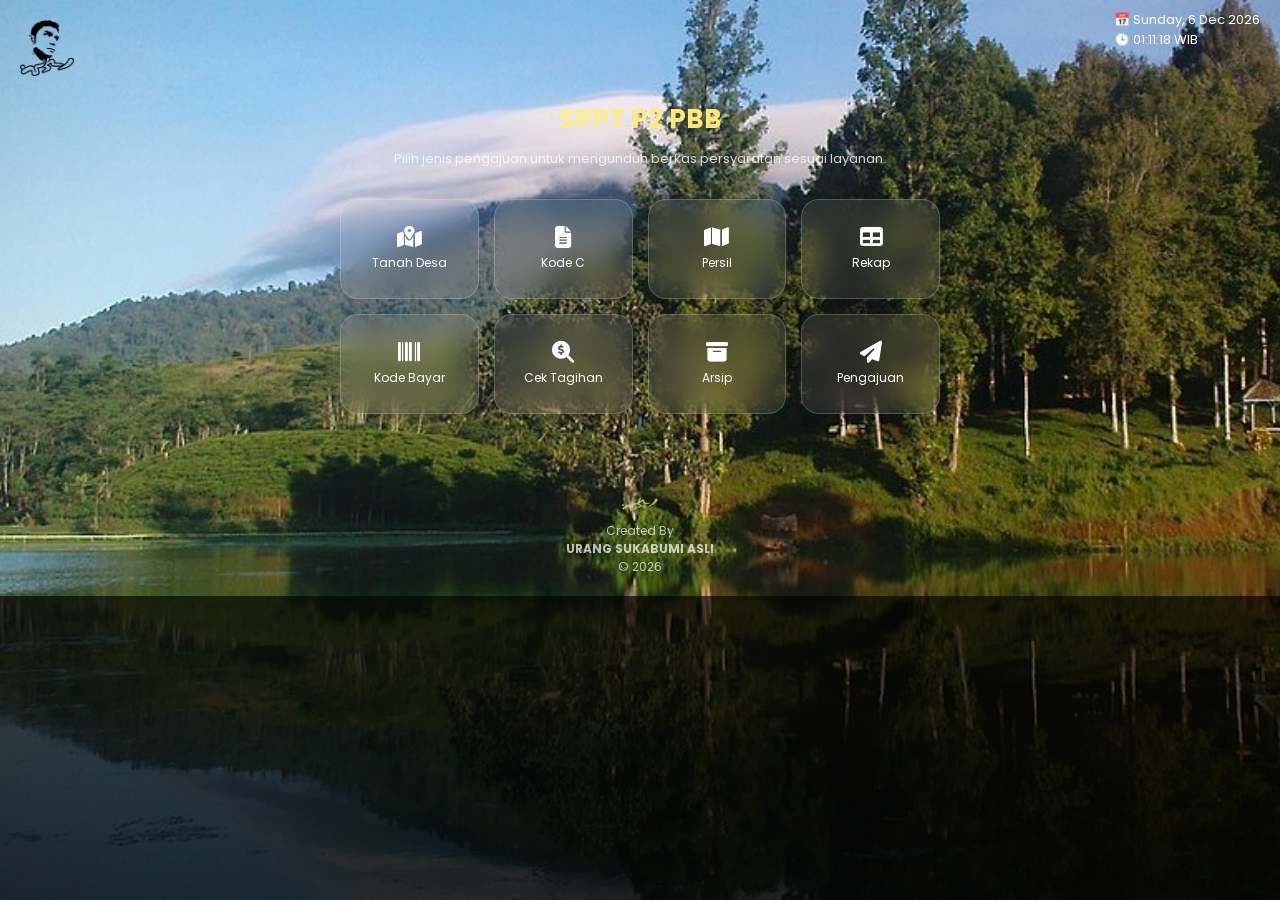
==== APBB.html @ ab99a5db "kpem" ====
<!DOCTYPE html>
<html lang="id">
<head>
<meta charset="UTF-8">
<meta name="viewport" content="width=device-width, initial-scale=1.0">
<title>SPPT PBB</title>

<link rel="icon" href="logo.png">

<!-- FONT + ICON -->
<link href="https://fonts.googleapis.com/css2?family=Poppins:wght@300;400;600&display=swap" rel="stylesheet">
<link rel="stylesheet" href="https://cdnjs.cloudflare.com/ajax/libs/font-awesome/6.5.0/css/all.min.css">

<style>

/* RESET */
* {
  margin: 0;
  padding: 0;
  box-sizing: border-box;
  font-family: 'Poppins', sans-serif;
}

body {
  background: url('img.jpg') center/cover no-repeat fixed;
  color: white;
}

/* OVERLAY */
body::after {
  content: "";
  position: fixed;
  width: 100%;
  height: 100%;
  background: rgba(0,0,0,0.65);
  z-index: -1;
}

/* JAM */
.top-time {
  position: fixed;
  top: 10px;
  right: 20px;
  font-size: 13px;
}

/* LOGO */
.logo {
  position: absolute;
  top: 20px;
  left: 20px;
}

.logo img {
  width: 55px;
}

/* HERO */
.hero {
  text-align: center;
  padding-top: 100px;
  padding-bottom: 20px;
}

.hero h1 {
  font-size: 26px;
  margin-bottom: 10px;
  background: linear-gradient(to right, #fff, #ffd700);
  -webkit-background-clip: text;
  -webkit-text-fill-color: transparent;
}

.desc {
  max-width: 600px;
  margin: 10px auto 30px;
  font-size: 13px;
  opacity: 0.8;
}

/* GRID MENU */
.menu {
  display: grid;
  grid-template-columns: repeat(auto-fit, minmax(120px, 1fr));
  gap: 15px;
  max-width: 600px;
  margin: auto;
}

/* BUTTON */
.menu a {
  height: 100px;

  display: flex;
  flex-direction: column;
  justify-content: center;
  align-items: center;

  text-decoration: none;
  color: white;
  font-size: 12px;

  border-radius: 18px;

  background: rgba(255,255,255,0.08);
  backdrop-filter: blur(12px);
  border: 1px solid rgba(255,255,255,0.2);

  transition: 0.3s;
}

/* ICON */
.menu i {
  font-size: 22px;
  margin-bottom: 6px;
}

/* HOVER */
.menu a:hover {
  background: linear-gradient(135deg, #ffd700, orange);
  color: black;
  transform: translateY(-4px);
}

/* FOOTER */
.footer {
  text-align: center;
  margin-top: 40px;
  padding: 20px;
  font-size: 12px;
  opacity: 0.7;
}

.footer img {
  width: 40px;
}

</style>
</head>

<body>

<!-- JAM -->
<div class="top-time">
  📅 <span id="tanggal"></span><br>
  🕒 <span id="jam"></span>
</div>

<!-- LOGO -->
<div class="logo">
  <img src="11.png">
</div>

<!-- HERO -->
<div class="hero">
  <h1>SPPT P2 PBB</h1>

  <p class="desc">
    Pilih jenis pengajuan untuk mengunduh berkas persyaratan sesuai layanan.
  </p>

  <!-- MENU MODERN -->
    <div class="menu">

  <!-- TANAH DESA -->
  <a href="https://docs.google.com/spreadsheets/d/10kpKpI0A_KpZdRi_Oeub38pe1JhjTK2V/edit?gid=2102066627#gid=2102066627"target="blank">
    <i class="fa-solid fa-map-location-dot"></i>
    <span>Tanah Desa</span>
  </a>

  <!-- KODE C -->
  <a href="https://docs.google.com/spreadsheets/d/17zD3i95wnBUpXXhsbMRq-zBN5MLNmVJs/edit?gid=1880499133#gid=1880499133"target="blank">
    <i class="fa-solid fa-file-lines"></i>
    <span>Kode C</span>
  </a>

  <!-- PERSIL -->
  <a href="https://docs.google.com/spreadsheets/d/1jvKx6PkNeFK1KmgsTiKxxoOvpWeG6fWZ/edit?gid=216510062#gid=216510062"target="blank">
    <i class="fa-solid fa-map"></i>
    <span>Persil</span>
  </a>

  <!-- REKAP -->
  <a href="https://docs.google.com/spreadsheets/d/1zIETbdKj4IUgSBXAwfHZ0Ad7kQ_3PSJR/edit?gid=1683067436#gid=1683067436"target="blank">
    <i class="fa-solid fa-table"></i>
    <span>Rekap</span>
  </a>

  <!-- KODE BAYAR -->
  <a href="https://smartbapenda.sukabumikab.co.id/login"target="blank">
    <i class="fa-solid fa-barcode"></i>
    <span>Kode Bayar</span>
  </a>

  <!-- CEK TAGIHAN -->
  <a href="https://citigov.sukabumikab.co.id/signin"target="blank">
    <i class="fa-solid fa-magnifying-glass-dollar"></i>
    <span>Cek Tagihan</span>
  </a>

  <!-- ARSIP -->
  <a href="https://docs.google.com/spreadsheets/d/1_VsADfBQ6gQuMEqjHqohC-3wBd-XJMp2/edit?gid=1186524181#gid=1186524181"target="blank">
    <i class="fa-solid fa-box-archive"></i>
    <span>Arsip</span>
  </a>

  <!-- PENGAJUAN -->
  <a href="https://desaparakansalak.github.io/pbb/"target="blank">
    <i class="fa-solid fa-paper-plane"></i>
    <span>Pengajuan</span>
  </a>

  </div>
</div>

<!-- FOOTER -->
<div class="footer">
  <img src="logo.png"><br>
  Created By <br>
  <b>URANG SUKABUMI ASLI</b><br>
  © 2026
</div>

<!-- SCRIPT JAM -->
<script>
function updateDateTime() {
    const now = new Date();

    const hari = ["Sunday","Monday","Tuesday","Wednesday","Thursday","Friday","Saturday"];
    const bulan = ["Jan","Feb","Mar","Apr","May","Jun","Jul","Aug","Sep","Oct","Nov","Dec"];

    const tgl = hari[now.getDay()] + ", " +
                now.getDate() + " " +
                bulan[now.getMonth()] + " " +
                now.getFullYear();

    const jam = String(now.getHours()).padStart(2, '0');
    const menit = String(now.getMinutes()).padStart(2, '0');
    const detik = String(now.getSeconds()).padStart(2, '0');

    document.getElementById("tanggal").innerText = tgl;
    document.getElementById("jam").innerText = `${jam}:${menit}:${detik} WIB`;
}

setInterval(updateDateTime, 1000);
updateDateTime();
</script>

</body>
</html>
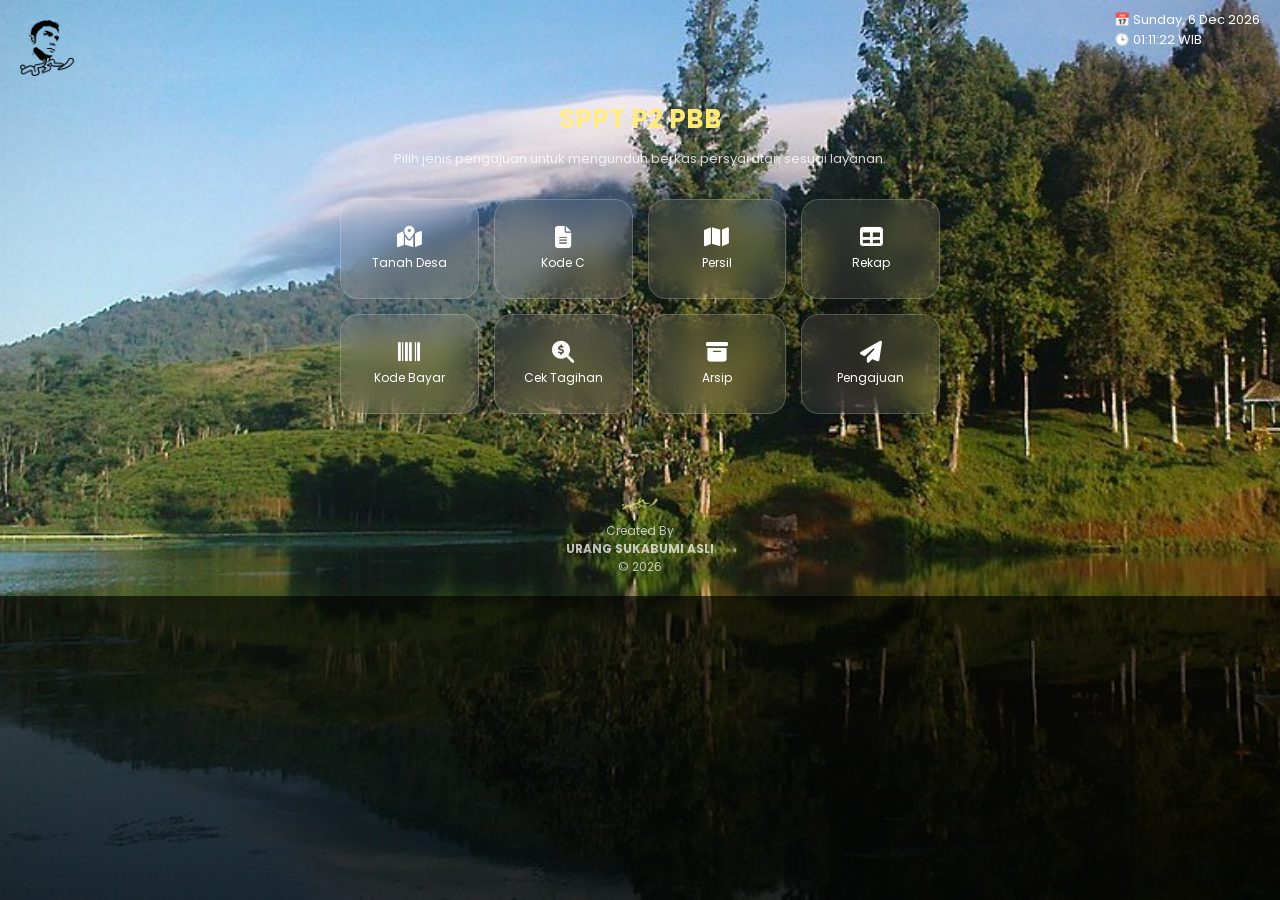
==== commit 5967b8b3: "Fix HTML encoding issues in APBB.html" ====
--- a/APBB.html
+++ b/APBB.html
@@ -204,7 +204,7 @@
   </a>
 
   <!-- PENGAJUAN -->
-  <a href="https://desaparakansalak.github.io/pbb/"target="blank">
+  <a href="https://urangsukabumi.gt.tc/index.php"target="blank">
     <i class="fa-solid fa-paper-plane"></i>
     <span>Pengajuan</span>
   </a>
@@ -246,4 +246,4 @@
 </script>
 
 </body>
-</html>+</html>
